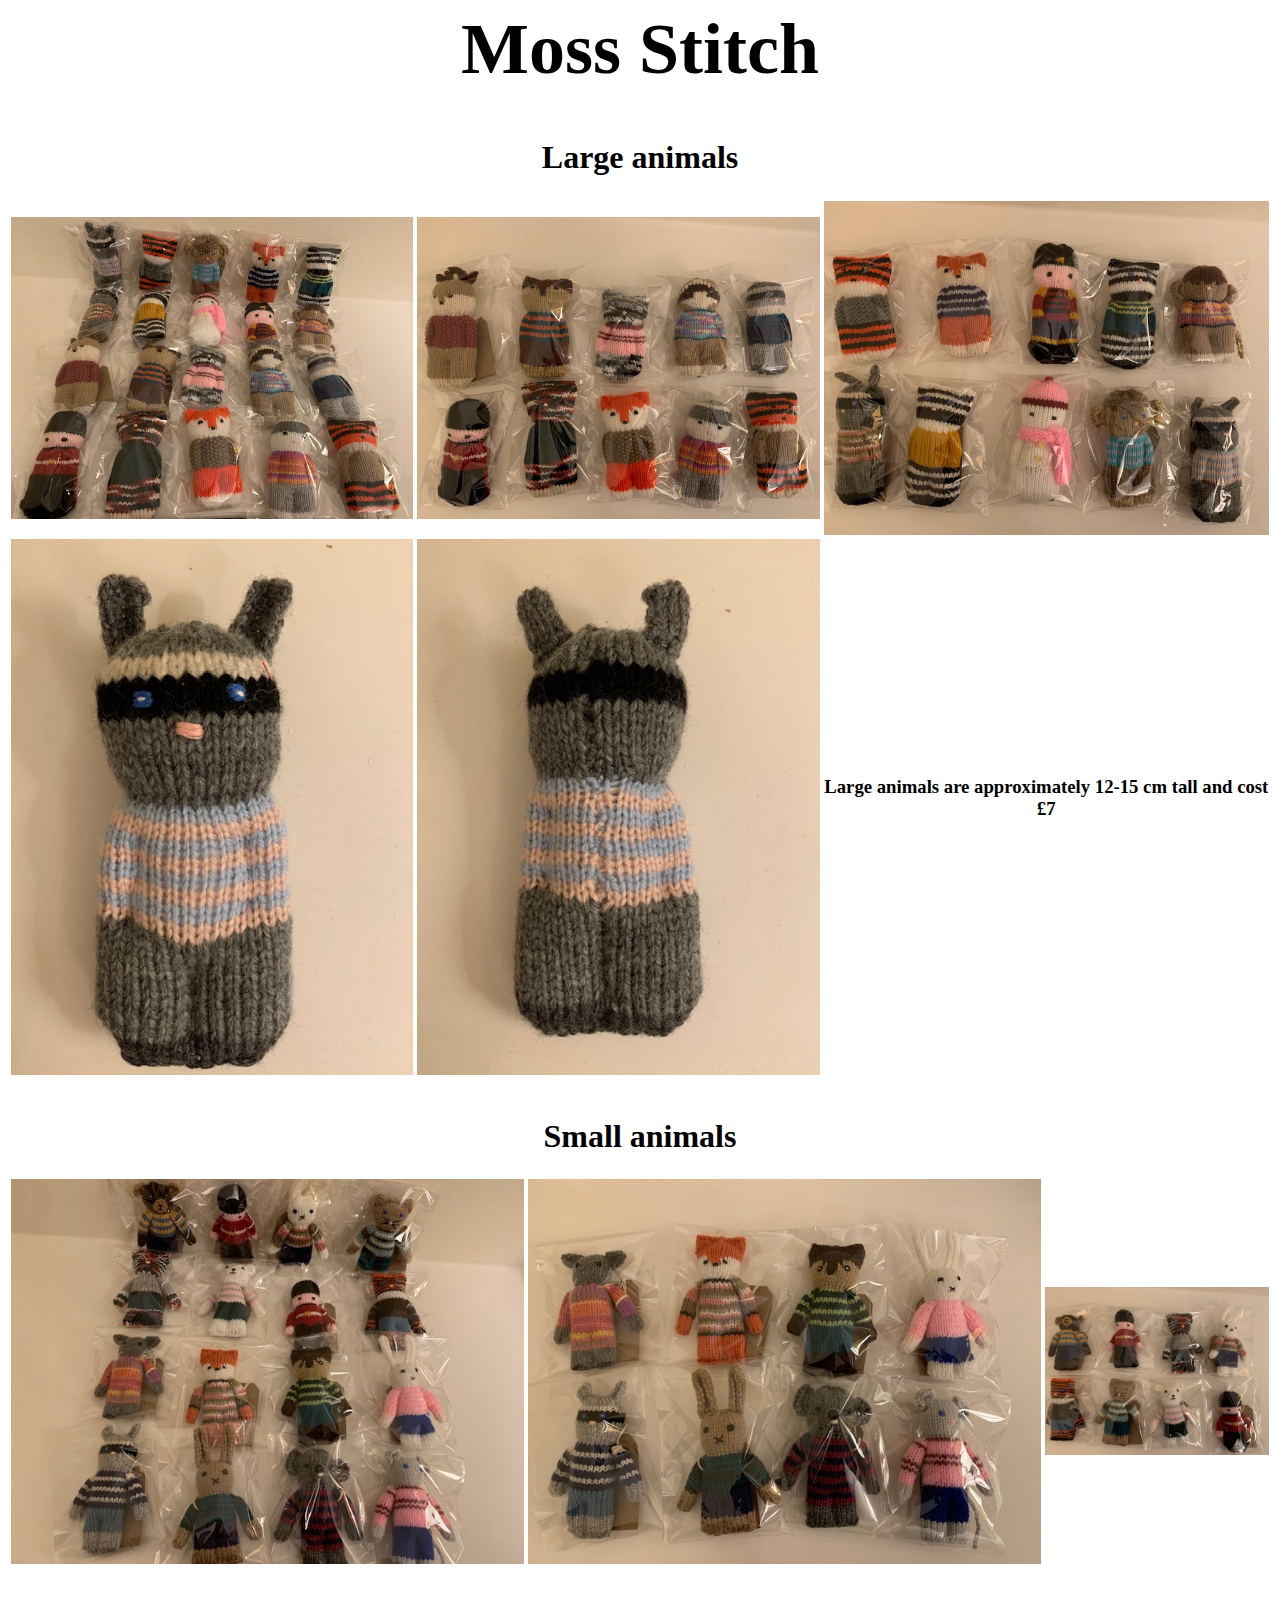
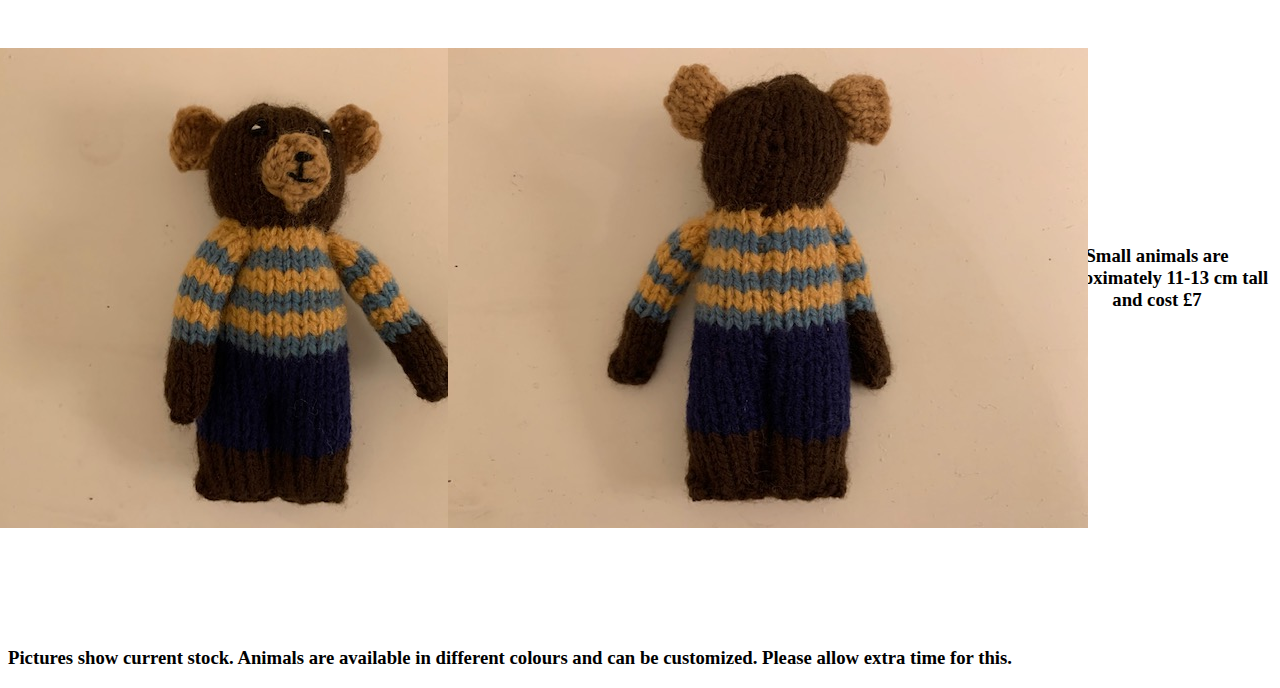
==== animals.html @ d62843e5 "Update animals.html" ====
<html>
	<head>
		<title>Animals-3</title>
		<style>
			p {
				text-align:center;
				font-size:24px;
			}
		</style>
	</head>
	<body>
		<h1 style = 'font-size:72px;text-align:center'>Moss Stitch</h1>
		<h1 style = 'text-align:center'>Large animals</h1>
		<table style = 'width:100%'>
			<tr>
				<td><img src = 'bigAnimal1.jpg' style = 'width:100%'></td>
				<td><img src = 'bigAnimal2.jpg' style = 'width:100%'></td>
				<td><img src = 'bigAnimal3.jpg' style = 'width:100%'></td>
			</tr>
			<tr>
				<td><img src = 'bigAnimal4.jpg' style = 'width:100%'></td>
				<td><img src = 'bigAnimal5.jpg' style = 'width:100%'></td>
				<td><h3 style = 'text-align:center'>Large animals are approximately 12-15 cm tall and cost £7</h3></td>
			</tr>
		</table>
		<br>
		<h1 style = 'text-align:center'>Small animals</h1>
		<table style = 'width:100%'>
			<tr>
				<td><img src = 'smallAnimal1.jpg' style = 'width:100%'></td>
				<td><img src = 'smallAnimal2.jpg' style = 'width:100%'></td>
				<td><img src = 'smallAnimal3.jpg' style = 'width:100%'></td>
			</tr>
			<tr>
				<td><img src = 'smallAnimal4.jpg' style = 'height:100%;transform:rotate(270deg)'></td>
				<td><img src = 'smallAnimal5.jpg' style = 'height:100%;transform:rotate(270deg)'></td>
				<td><h3 style = 'text-align:center'>Small animals are approximately 11-13 cm tall and cost £7</h3></td>
			</tr>
		</table>
		<br>
		<h3>Pictures show current stock. Animals are available in different colours and can be customized. Please allow extra time for this.</h3>
	</body>
</html>
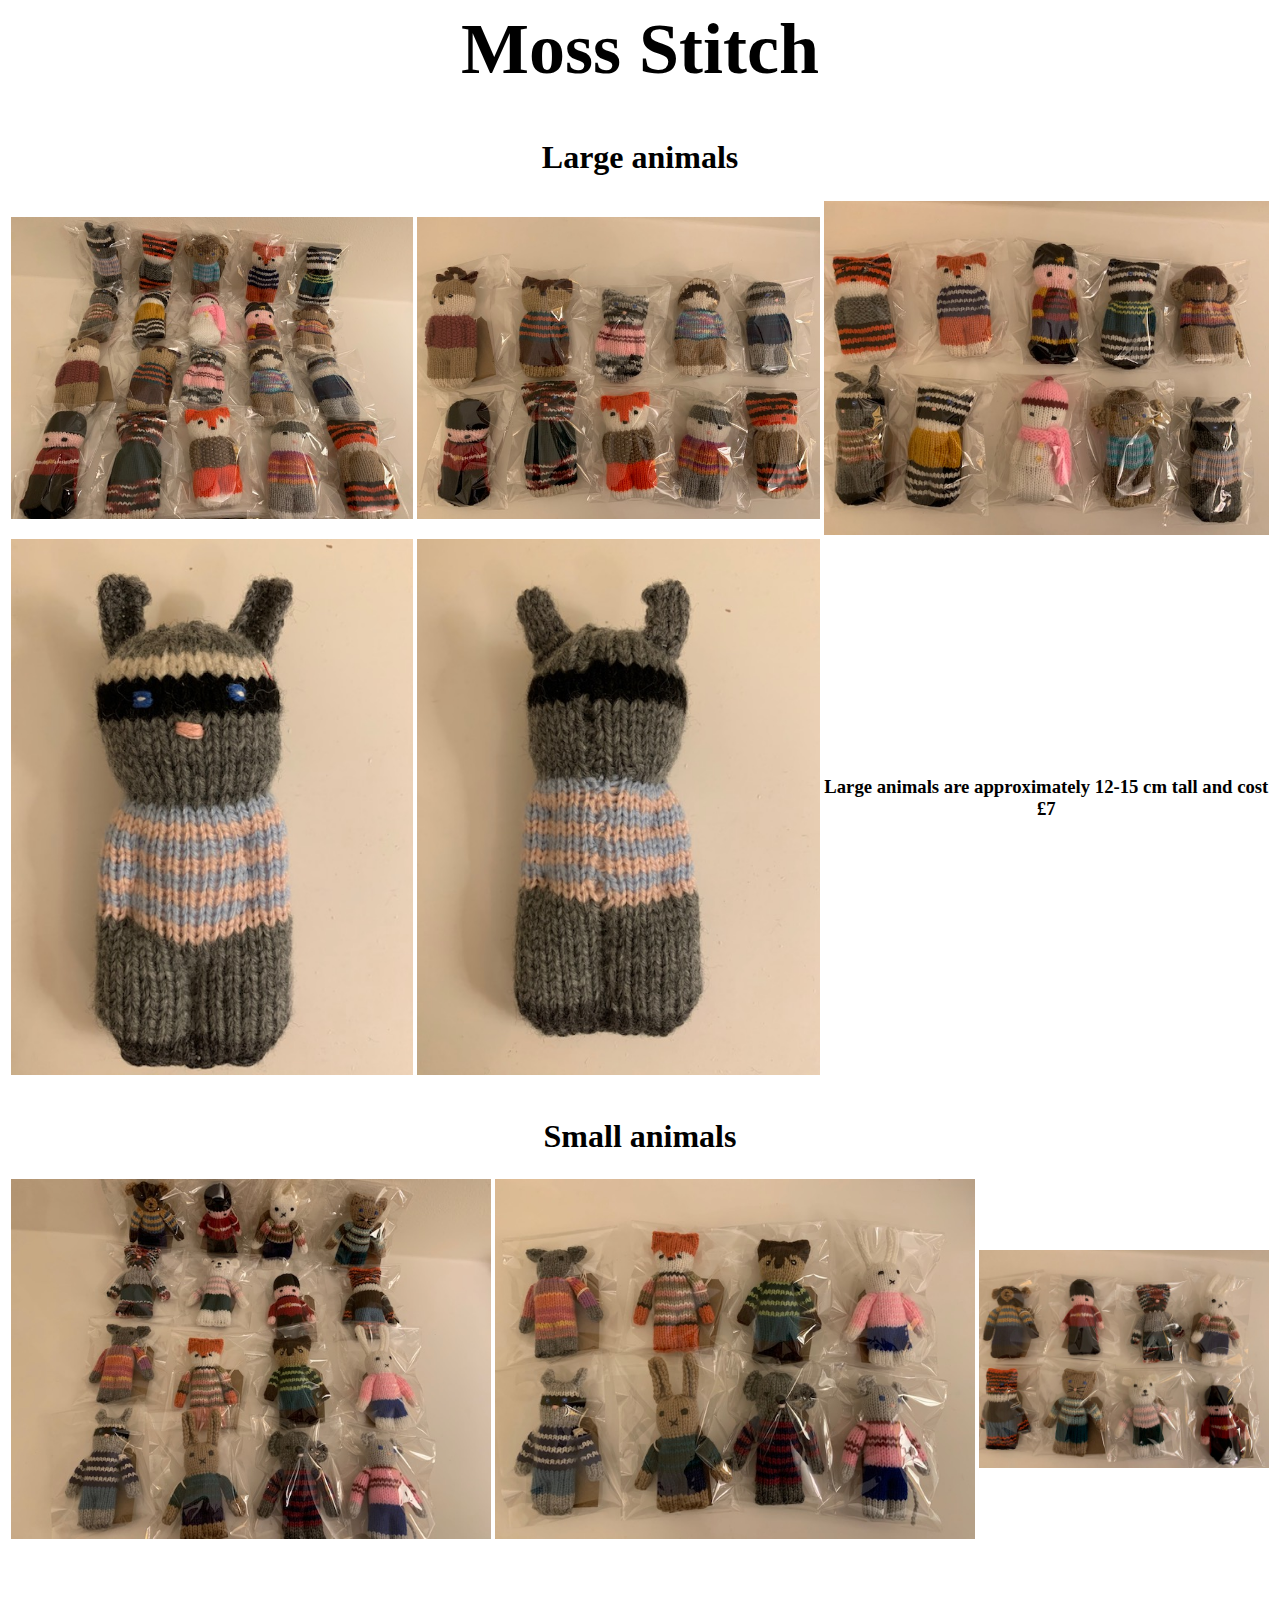
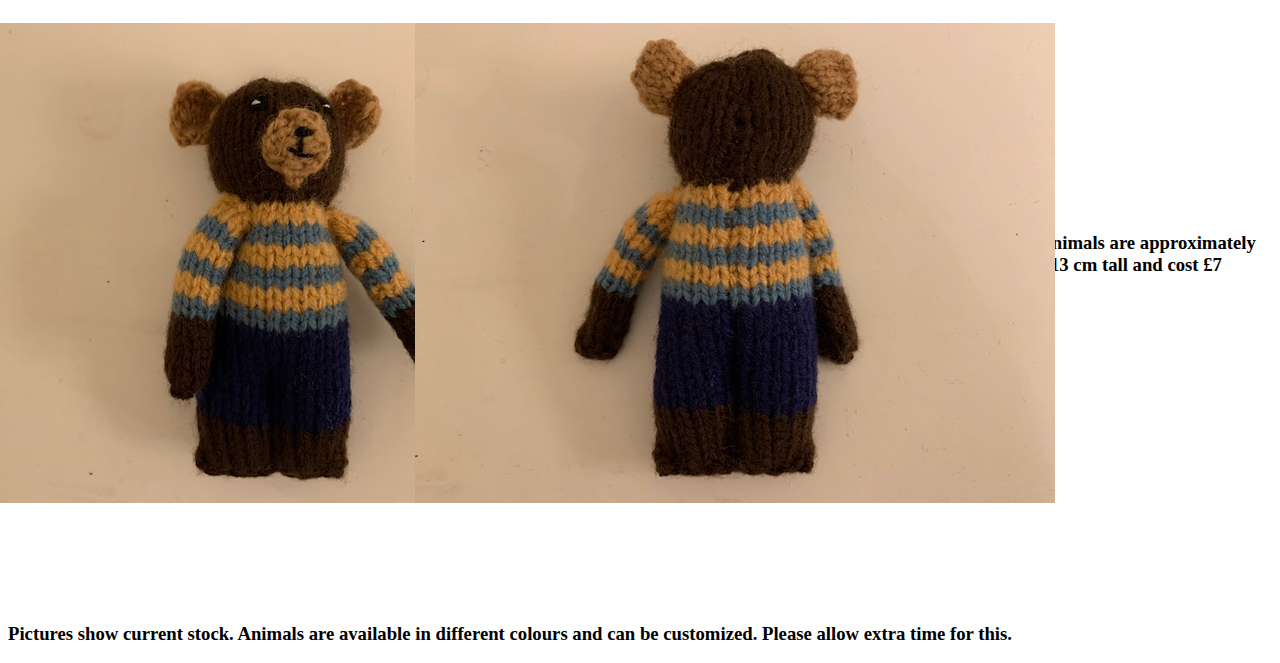
==== commit 83f998b3: "Update animals.html" ====
--- a/animals.html
+++ b/animals.html
@@ -1,6 +1,6 @@
 <html>
 	<head>
-		<title>Animals-3</title>
+		<title>Animals-4</title>
 		<style>
 			p {
 				text-align:center;
@@ -27,8 +27,8 @@
 		<h1 style = 'text-align:center'>Small animals</h1>
 		<table style = 'width:100%'>
 			<tr>
-				<td><img src = 'smallAnimal1.jpg' style = 'width:100%'></td>
-				<td><img src = 'smallAnimal2.jpg' style = 'width:100%'></td>
+				<td style = 'width:33.33%'><img src = 'smallAnimal1.jpg' style = 'width:100%'></td>
+				<td style = 'width:33.33%'><img src = 'smallAnimal2.jpg' style = 'width:100%'></td>
 				<td><img src = 'smallAnimal3.jpg' style = 'width:100%'></td>
 			</tr>
 			<tr>
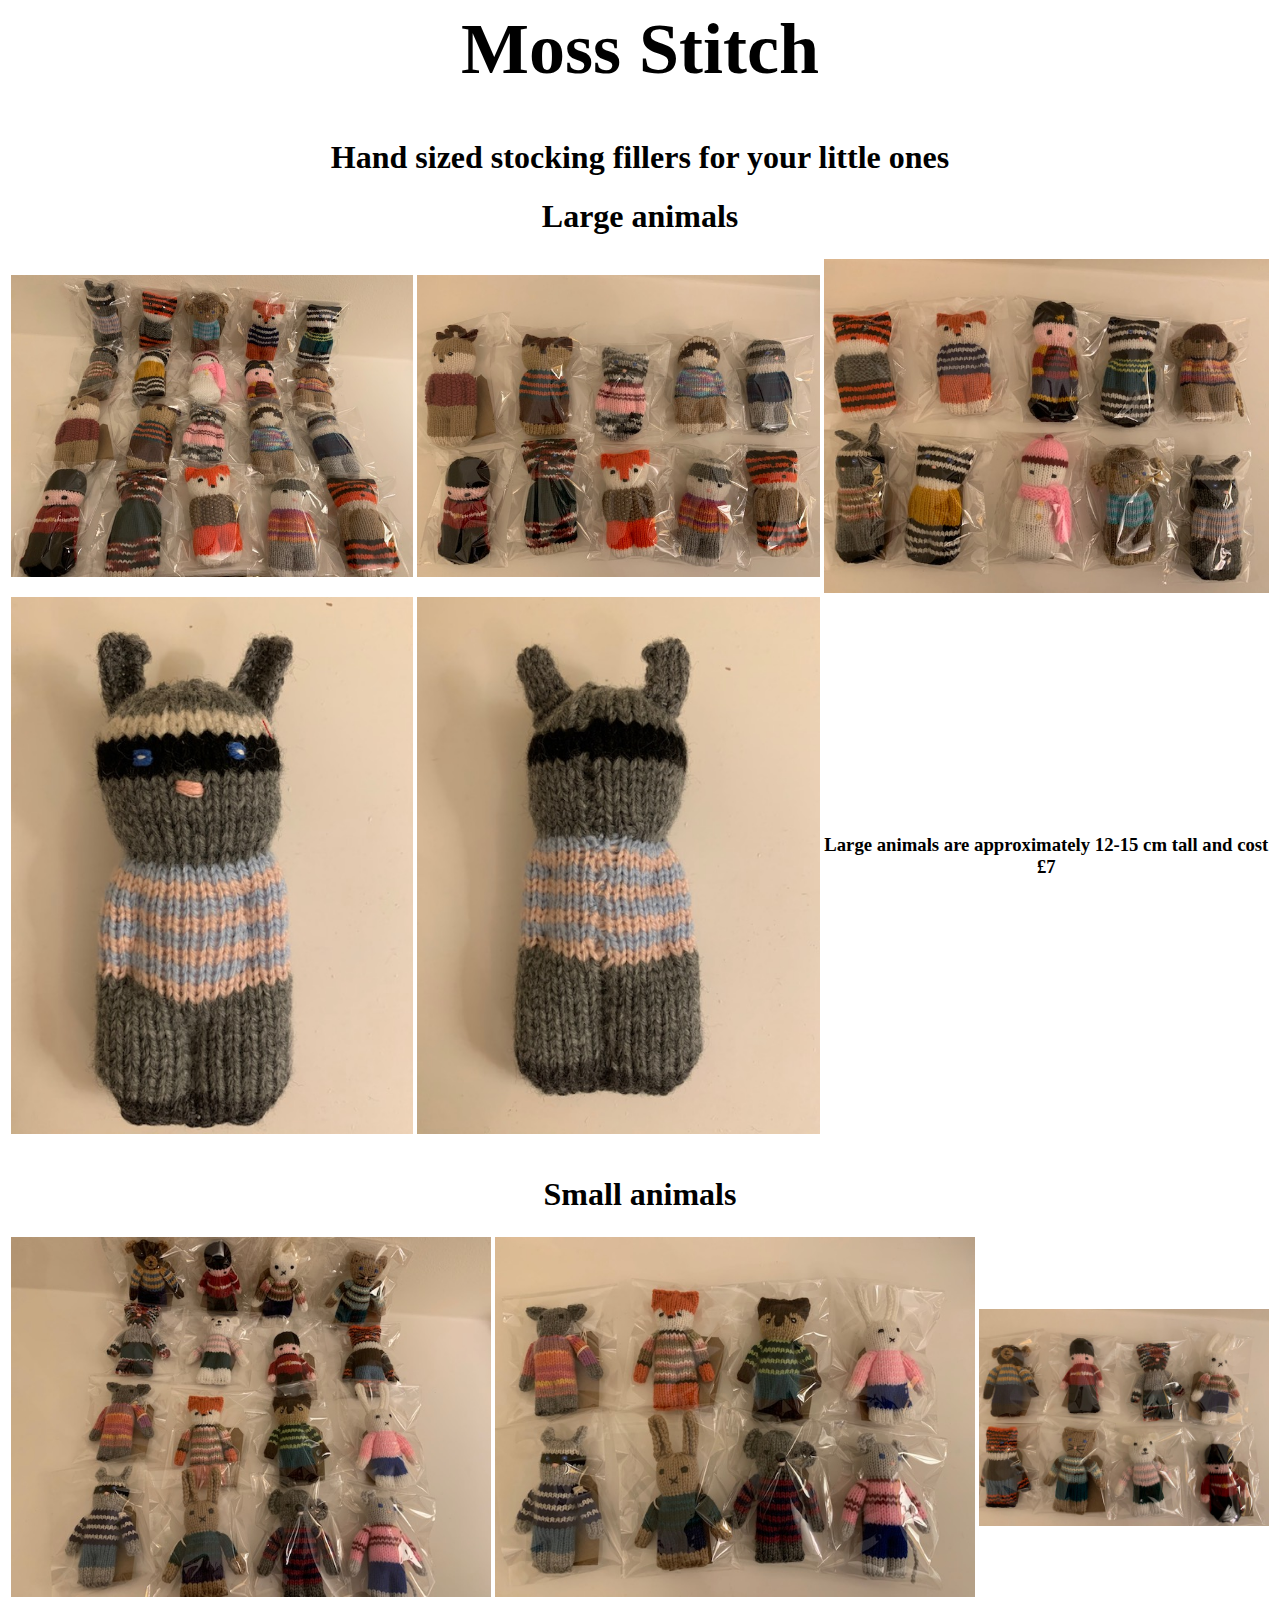
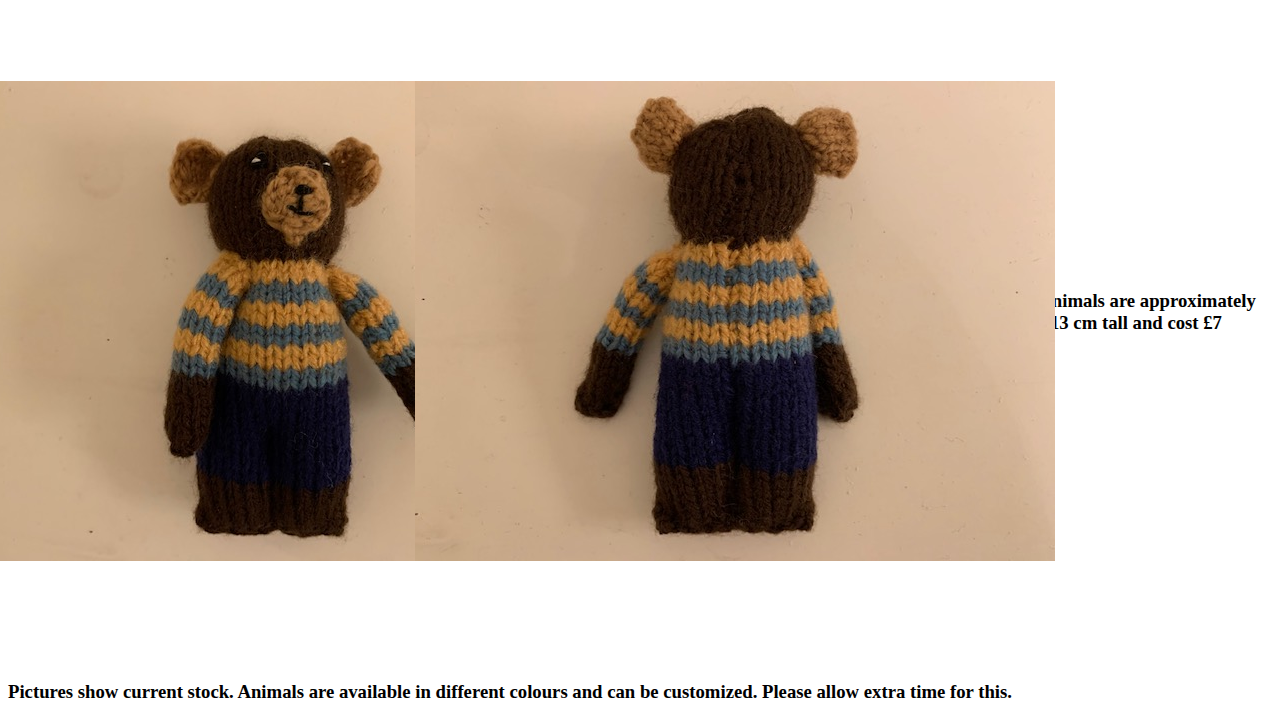
==== commit f9257072: "Update animals.html" ====
--- a/animals.html
+++ b/animals.html
@@ -10,6 +10,7 @@
 	</head>
 	<body>
 		<h1 style = 'font-size:72px;text-align:center'>Moss Stitch</h1>
+		<h1 style = 'text-align:center'>Hand sized stocking fillers for your little ones</h1>
 		<h1 style = 'text-align:center'>Large animals</h1>
 		<table style = 'width:100%'>
 			<tr>
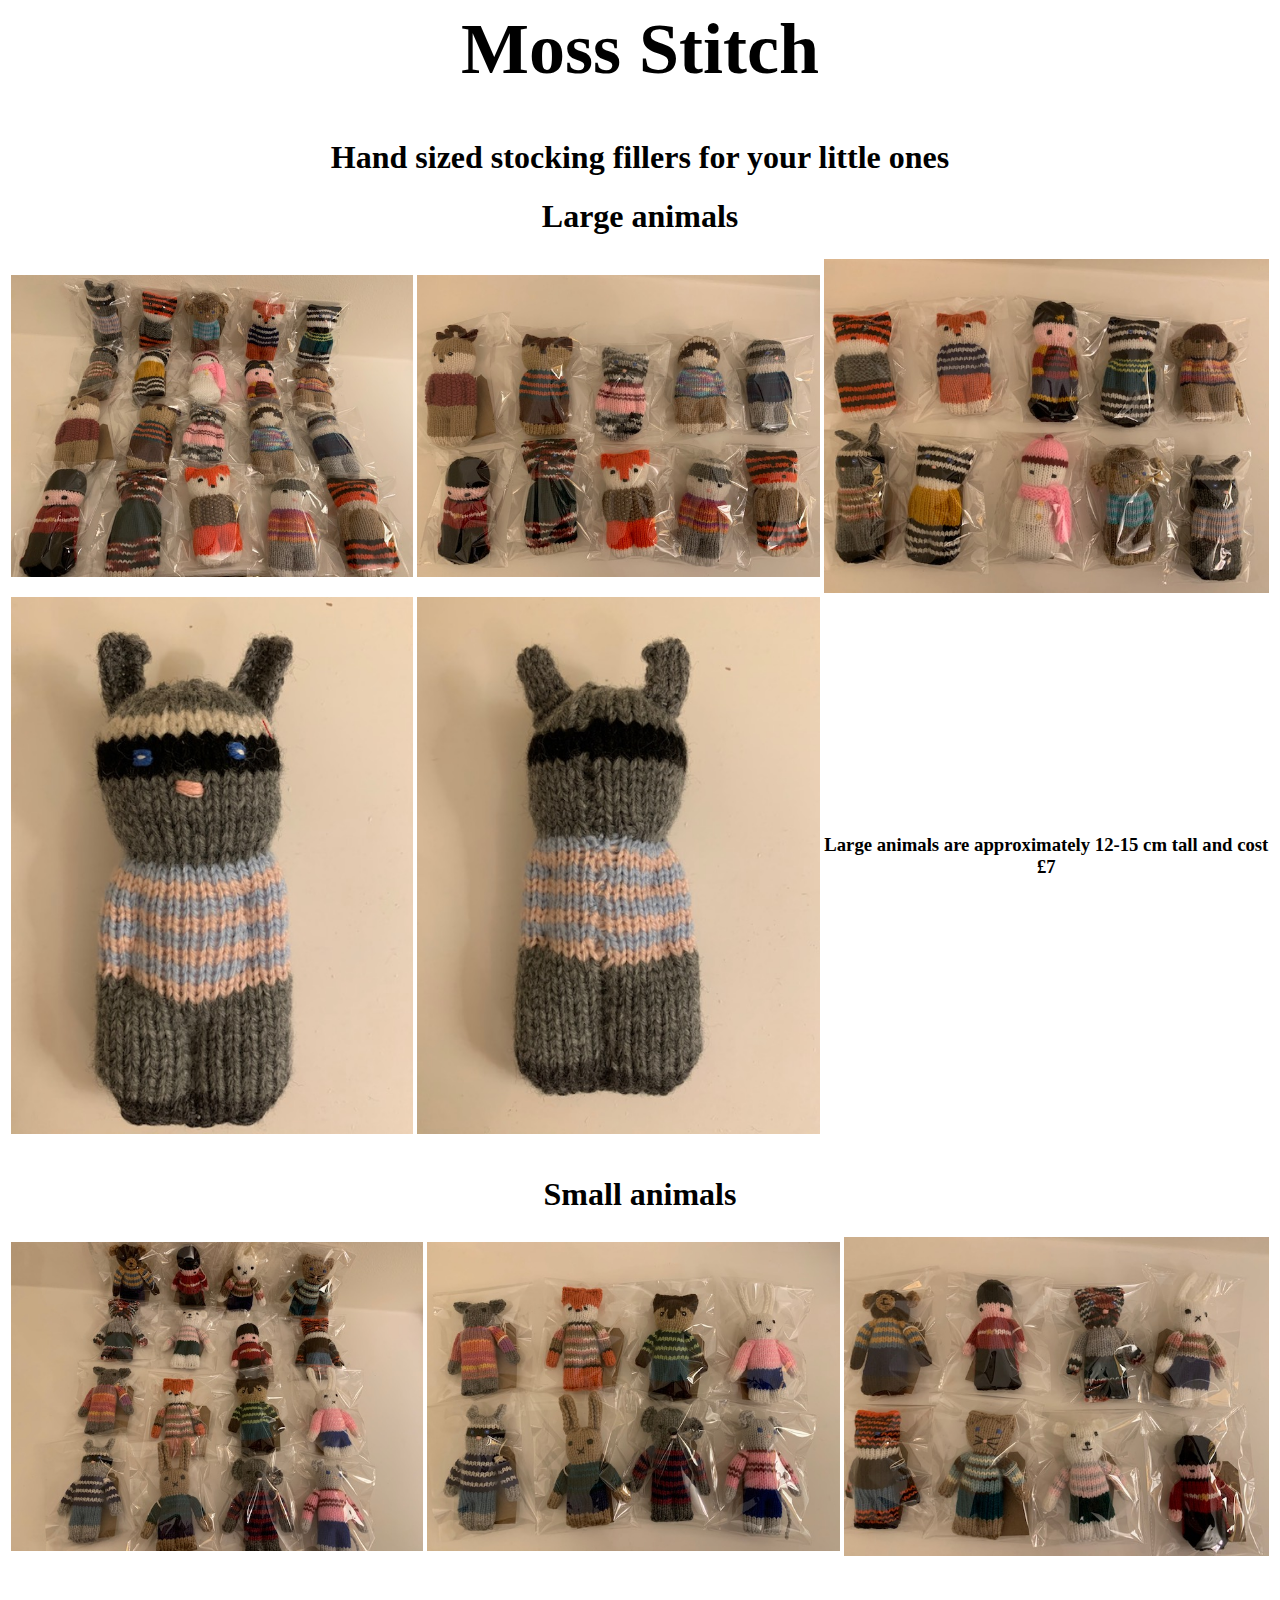
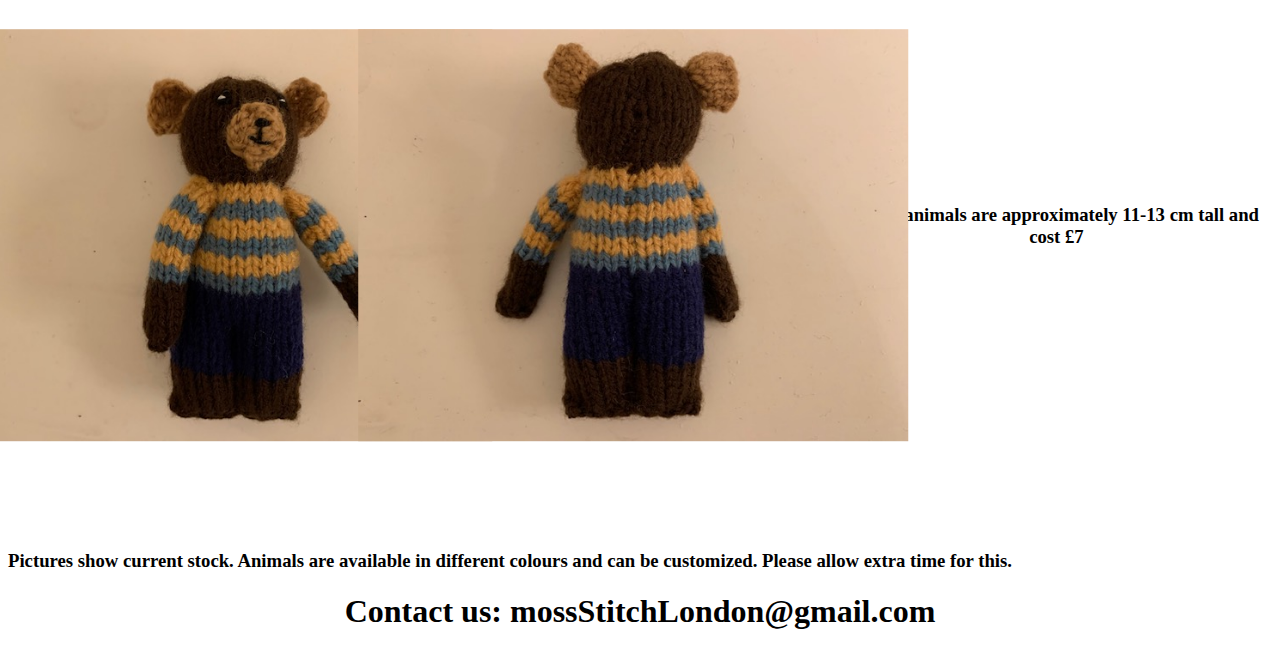
==== commit 6137467f: "Update animals.html" ====
--- a/animals.html
+++ b/animals.html
@@ -1,6 +1,7 @@
 <html>
 	<head>
-		<title>Animals-4</title>
+		<title>Animals</title>
+		<link rel="stylesheet" href="mystyle.css">
 		<style>
 			p {
 				text-align:center;
@@ -9,6 +10,7 @@
 		</style>
 	</head>
 	<body>
+		<script src = 'main.js'></script>
 		<h1 style = 'font-size:72px;text-align:center'>Moss Stitch</h1>
 		<h1 style = 'text-align:center'>Hand sized stocking fillers for your little ones</h1>
 		<h1 style = 'text-align:center'>Large animals</h1>
@@ -28,17 +30,18 @@
 		<h1 style = 'text-align:center'>Small animals</h1>
 		<table style = 'width:100%'>
 			<tr>
-				<td style = 'width:33.33%'><img src = 'smallAnimal1.jpg' style = 'width:100%'></td>
-				<td style = 'width:33.33%'><img src = 'smallAnimal2.jpg' style = 'width:100%'></td>
+				<td style = 'width:33%'><img src = 'smallAnimal1.jpg' style = 'width:100%'></td>
+				<td style = 'width:33%'><img src = 'smallAnimal2.jpg' style = 'width:100%'></td>
 				<td><img src = 'smallAnimal3.jpg' style = 'width:100%'></td>
 			</tr>
 			<tr>
-				<td><img src = 'smallAnimal4.jpg' style = 'height:100%;transform:rotate(270deg)'></td>
-				<td><img src = 'smallAnimal5.jpg' style = 'height:100%;transform:rotate(270deg)'></td>
+				<td><img src = 'smallAnimal4.jpg' style = 'width:100%;transform:rotate(270deg)'></td>
+				<td><img src = 'smallAnimal5.jpg' style = 'width:100%;transform:rotate(270deg)'></td>
 				<td><h3 style = 'text-align:center'>Small animals are approximately 11-13 cm tall and cost £7</h3></td>
 			</tr>
 		</table>
 		<br>
 		<h3>Pictures show current stock. Animals are available in different colours and can be customized. Please allow extra time for this.</h3>
+		<h1 style = 'text-align:center'>Contact us: mossStitchLondon@gmail.com</h1>
 	</body>
 </html>
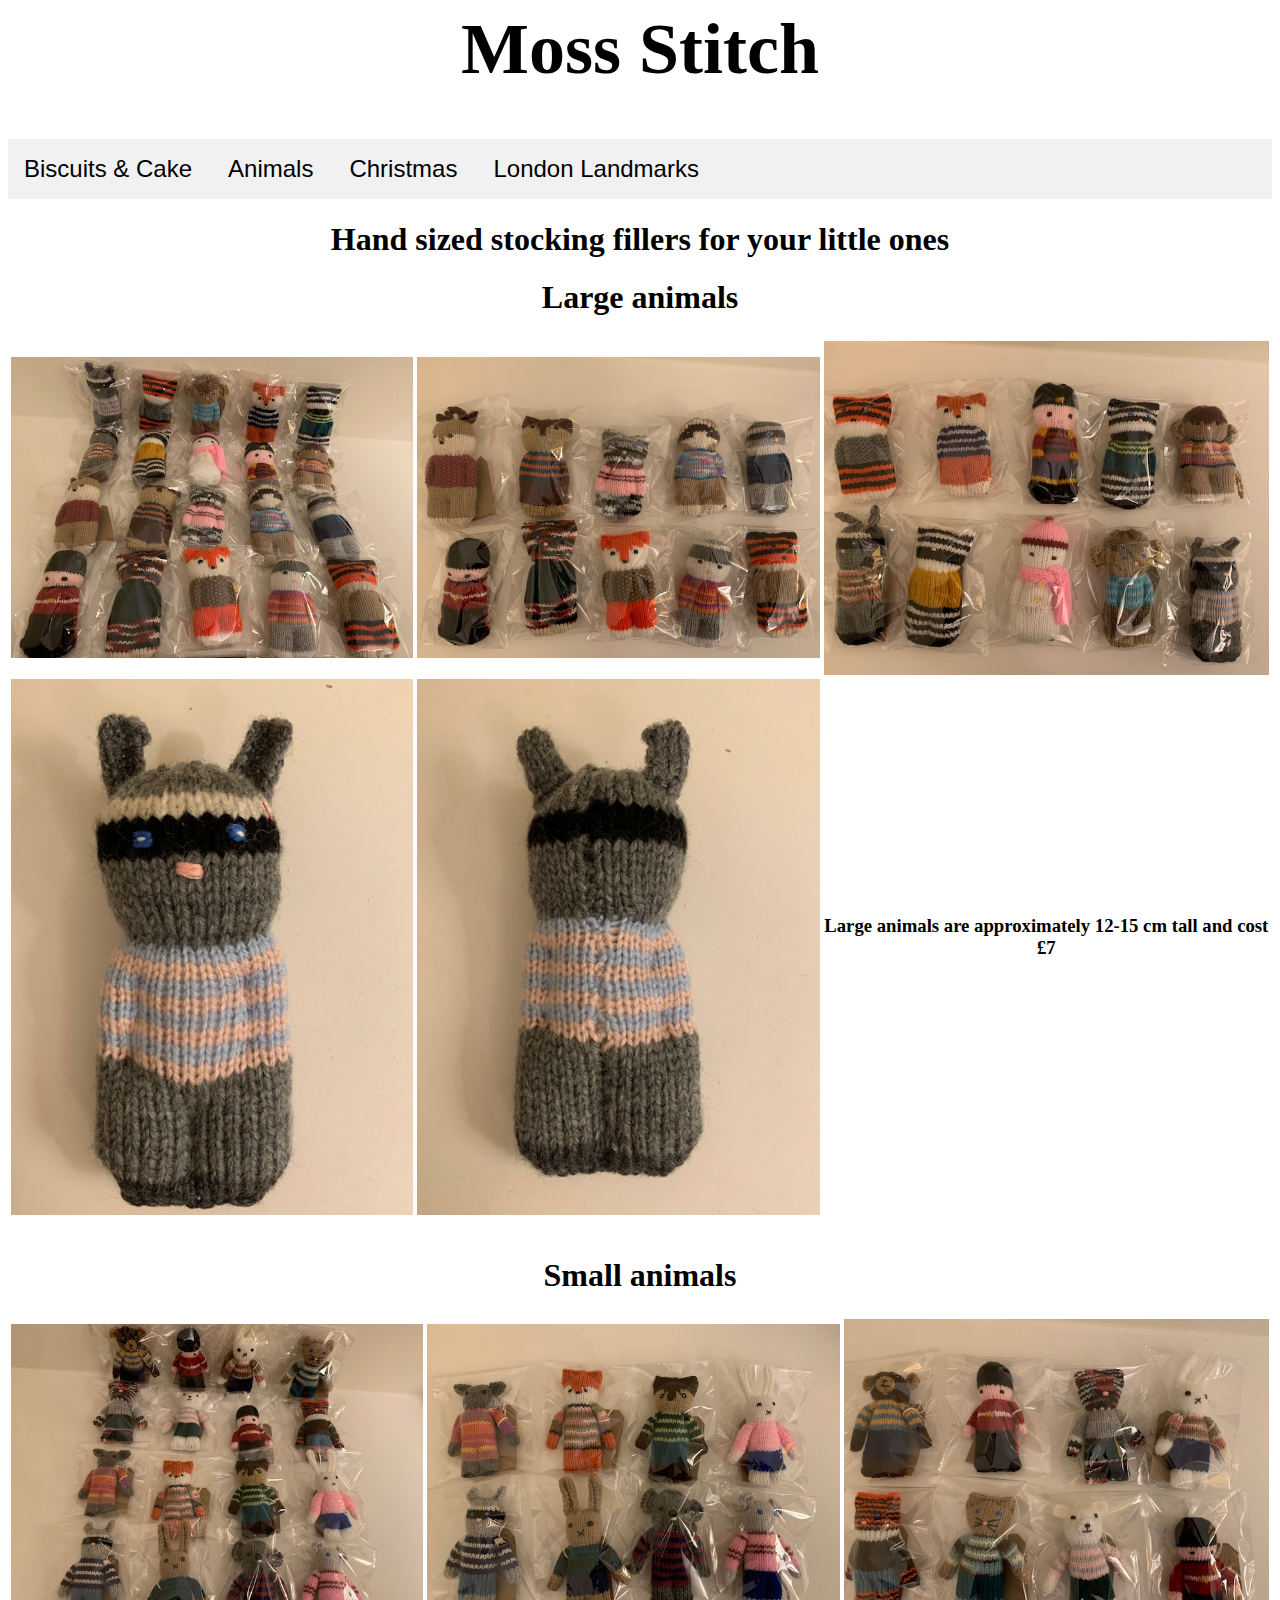
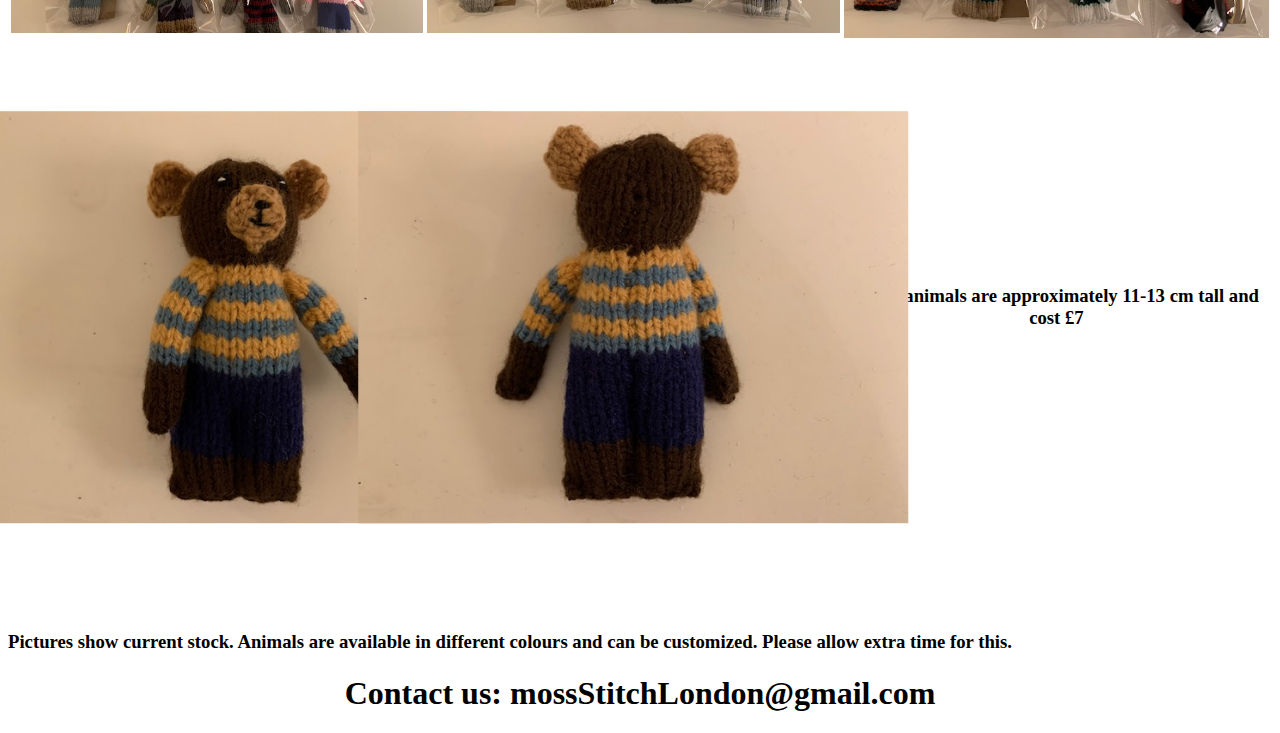
==== commit f5aca23b: "Update animals.html" ====
--- a/animals.html
+++ b/animals.html
@@ -12,6 +12,12 @@
 	<body>
 		<script src = 'main.js'></script>
 		<h1 style = 'font-size:72px;text-align:center'>Moss Stitch</h1>
+		<div style = 'width:100%;background-color:#f1f1f1'>
+  			<button class = 'tab' onclick="document.location='food.html'">Biscuits & Cake</button>
+  			<button class = 'tab' onclick="document.location='animals.html'">Animals</button>
+  			<button class = 'tab' onclick="document.location='christmas.html'">Christmas</button>
+			<button class = 'tab' onclick="document.location='london.html'">London Landmarks</button>
+		</div>
 		<h1 style = 'text-align:center'>Hand sized stocking fillers for your little ones</h1>
 		<h1 style = 'text-align:center'>Large animals</h1>
 		<table style = 'width:100%'>
--- a/mystyle.css
+++ b/mystyle.css
@@ -0,0 +1,10 @@
+.tab {
+	background-color:#f1f1f1;
+	border: none;
+	outline: none;
+	padding: 16px 16px;
+	font-size: 24px;
+}
+.tab:hover {
+	background-color: #666666;
+}
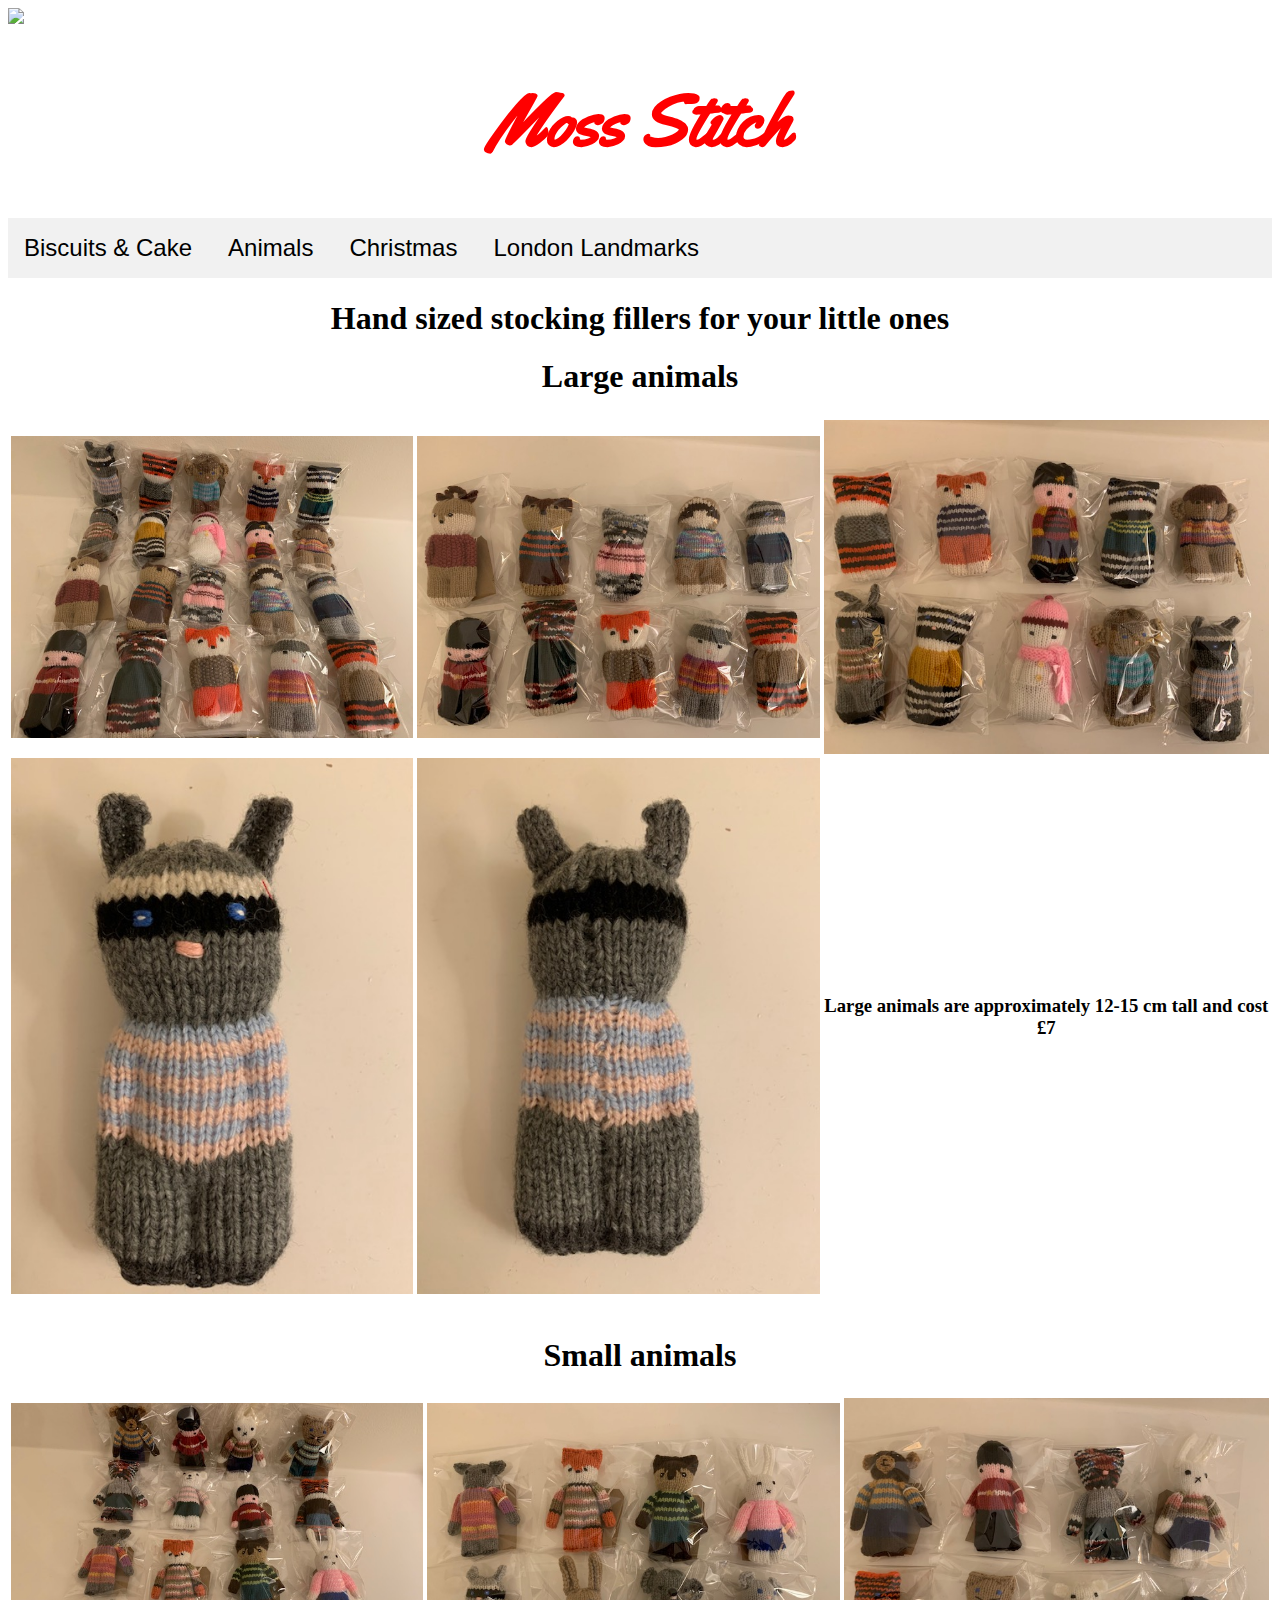
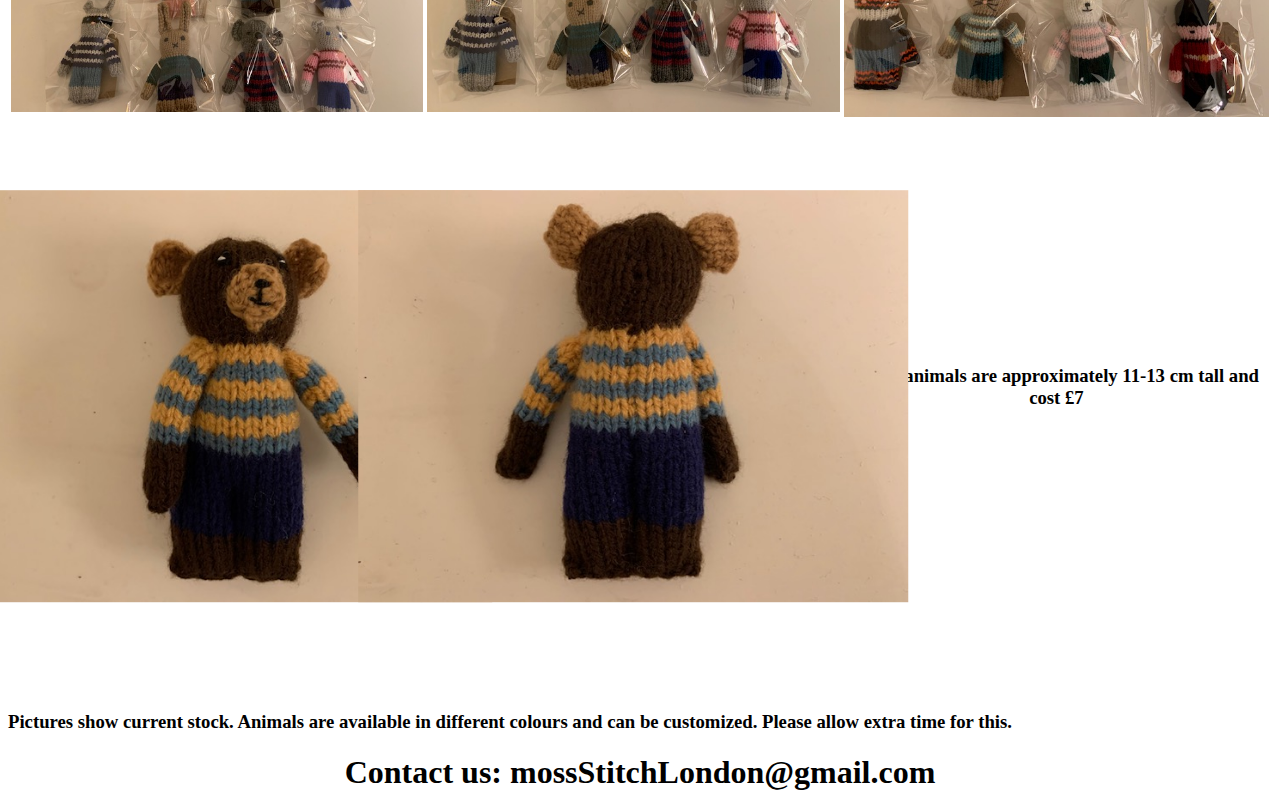
==== commit c294e64e: "Update animals.html" ====
--- a/animals.html
+++ b/animals.html
@@ -11,7 +11,8 @@
 	</head>
 	<body>
 		<script src = 'main.js'></script>
-		<h1 style = 'font-size:72px;text-align:center'>Moss Stitch</h1>
+		<img src = 'logo.jpg' class = 'logo'>
+		<h1 style = 'font-size:72px;text-align:center' class = 'heading'>Moss Stitch</h1>
 		<div style = 'width:100%;background-color:#f1f1f1'>
   			<button class = 'tab' onclick="document.location='food.html'">Biscuits & Cake</button>
   			<button class = 'tab' onclick="document.location='animals.html'">Animals</button>
--- a/mystyle.css
+++ b/mystyle.css
@@ -1,3 +1,4 @@
+@import url('https://fonts.googleapis.com/css2?family=Yellowtail&display=swap');
 .tab {
 	background-color:#f1f1f1;
 	border: none;
@@ -8,3 +9,7 @@
 .tab:hover {
 	background-color: #666666;
 }
+.heading {
+	font-family: 'Yellowtail';
+	color: red;
+}
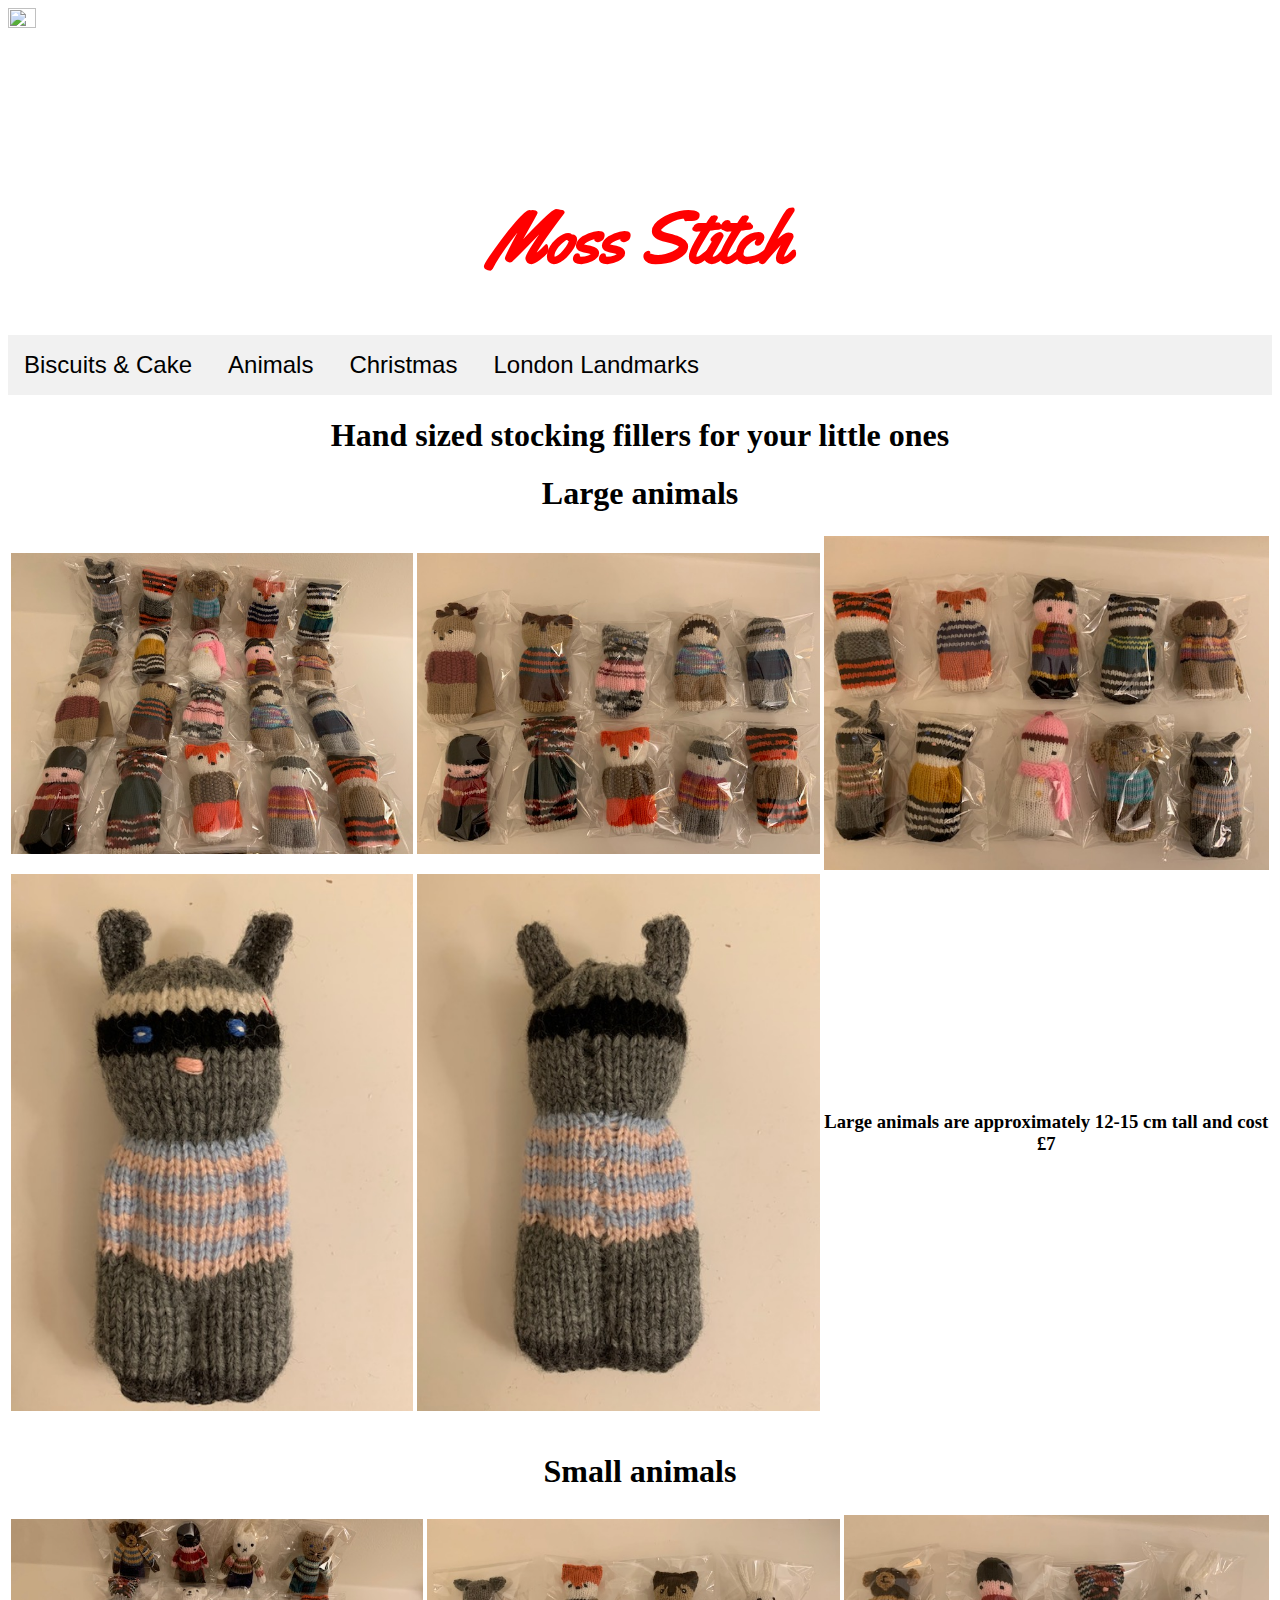
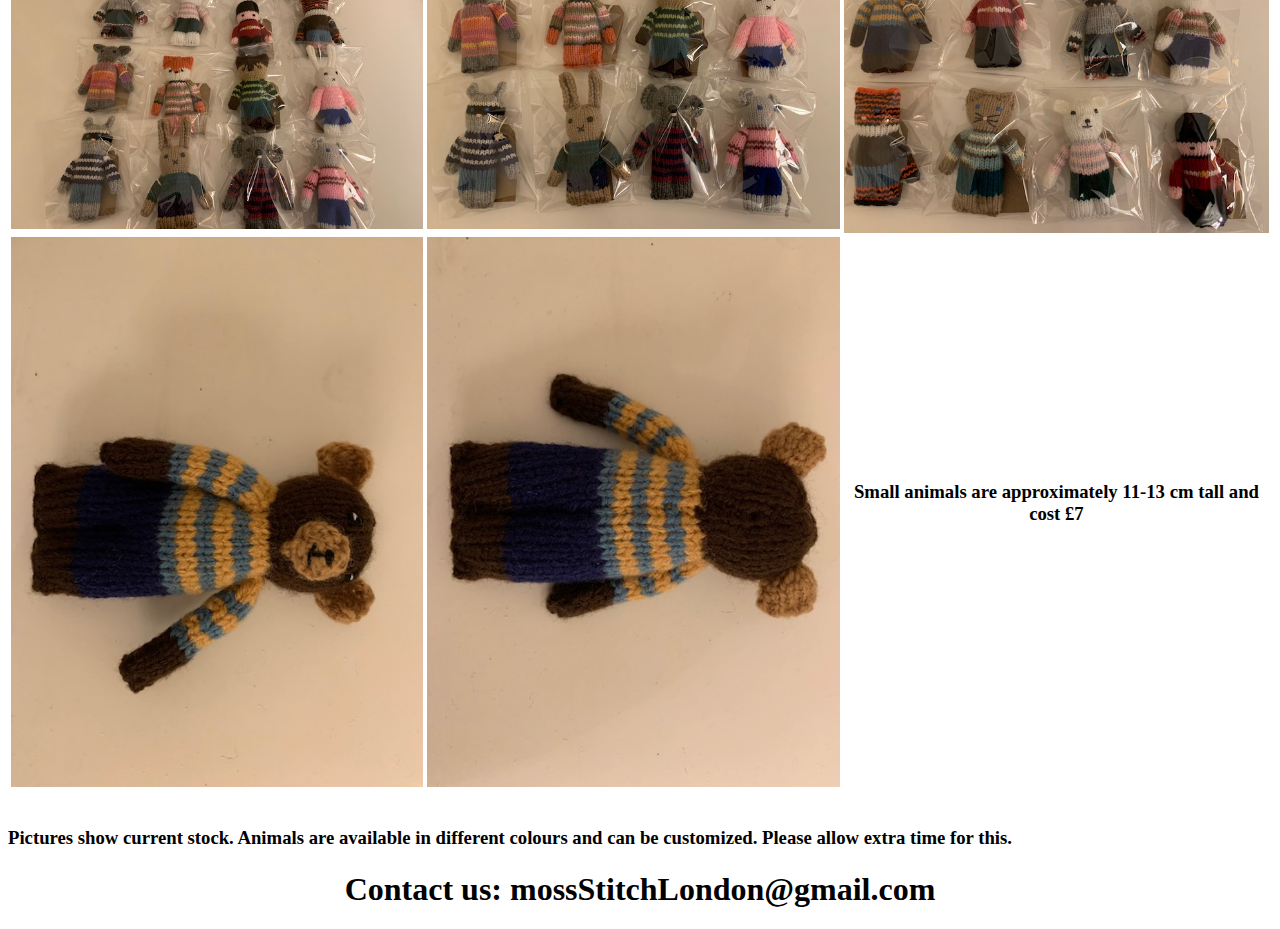
==== commit a9493a28: "Update animals.html" ====
--- a/animals.html
+++ b/animals.html
@@ -42,8 +42,8 @@
 				<td><img src = 'smallAnimal3.jpg' style = 'width:100%'></td>
 			</tr>
 			<tr>
-				<td><img src = 'smallAnimal4.jpg' style = 'width:100%;transform:rotate(270deg)'></td>
-				<td><img src = 'smallAnimal5.jpg' style = 'width:100%;transform:rotate(270deg)'></td>
+				<td><img src = 'smallAnimal4.jpg' style = 'width:100%;'></td>
+				<td><img src = 'smallAnimal5.jpg' style = 'width:100%;'></td>
 				<td><h3 style = 'text-align:center'>Small animals are approximately 11-13 cm tall and cost £7</h3></td>
 			</tr>
 		</table>
--- a/mystyle.css
+++ b/mystyle.css
@@ -13,3 +13,9 @@
 	font-family: 'Yellowtail';
 	color: red;
 }
+.logo {
+	style:relative;
+	left:25%;
+	width:15%;
+	display:inline;
+}
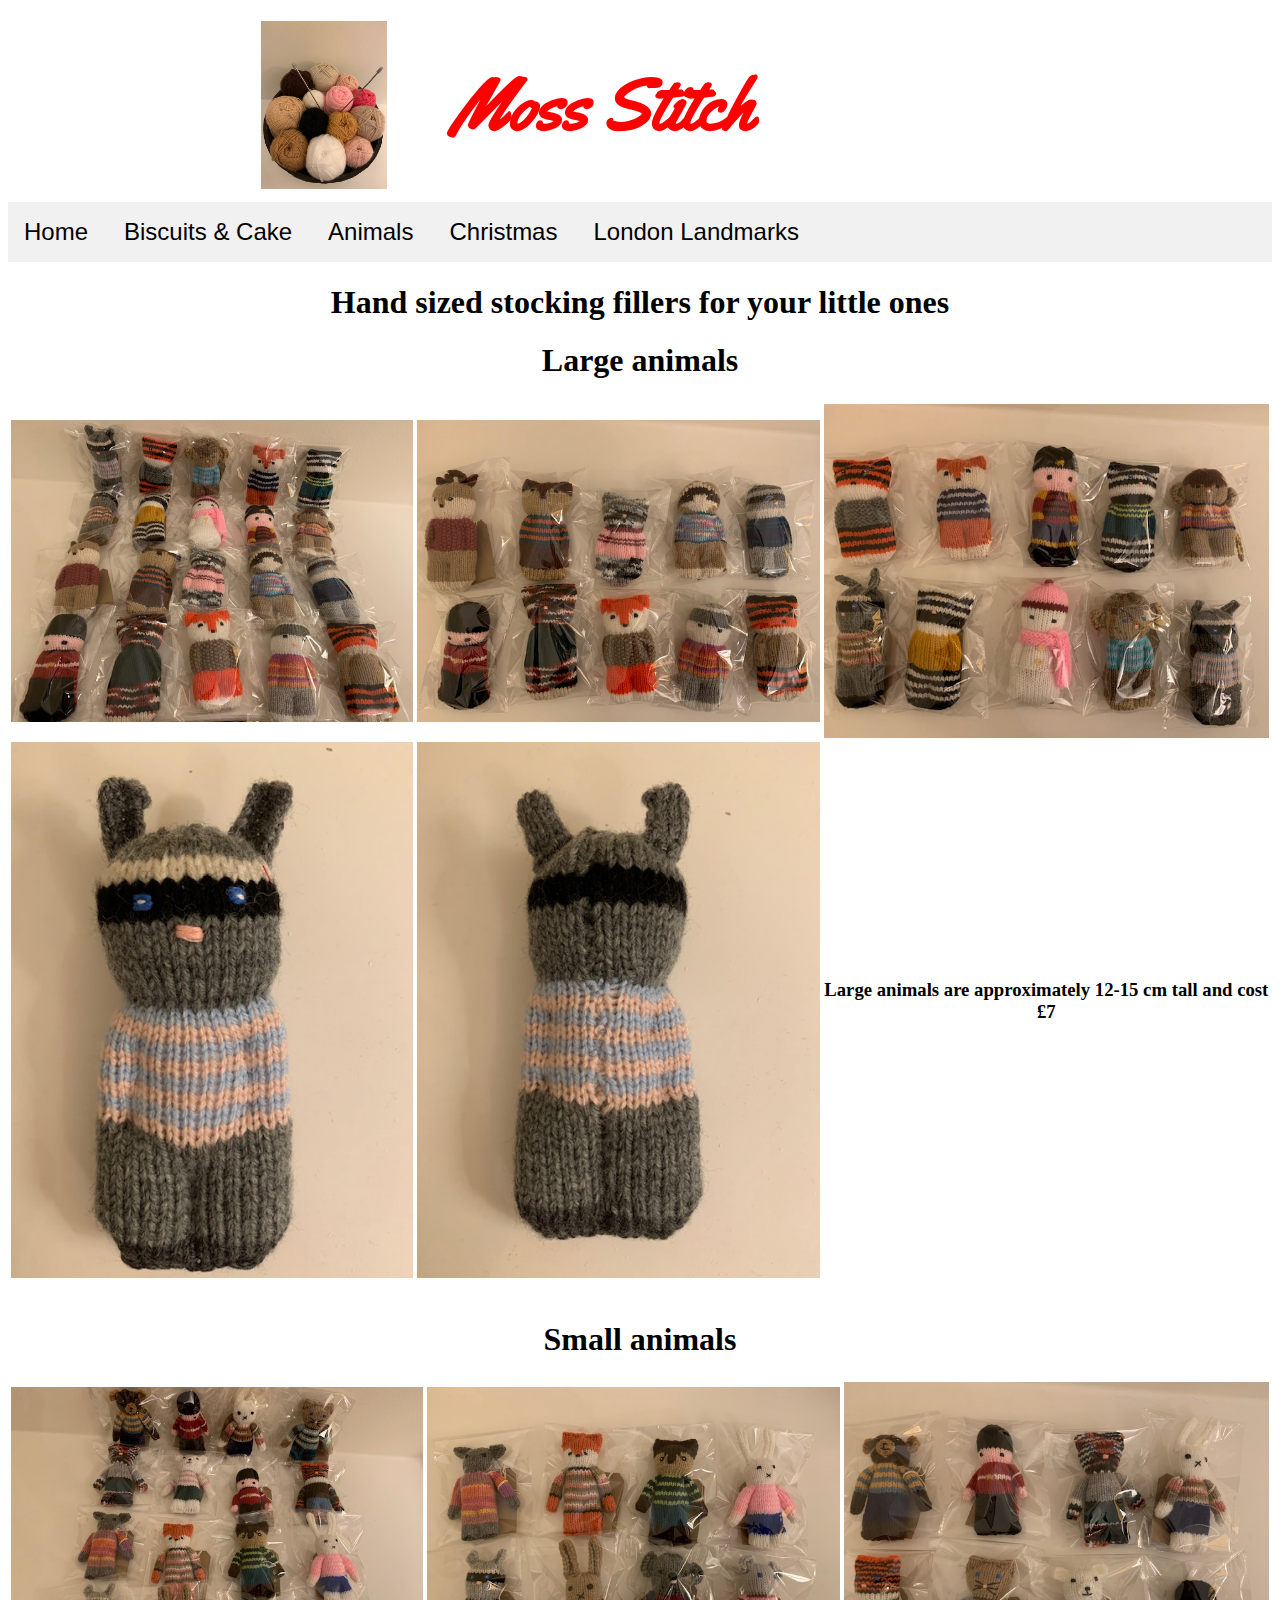
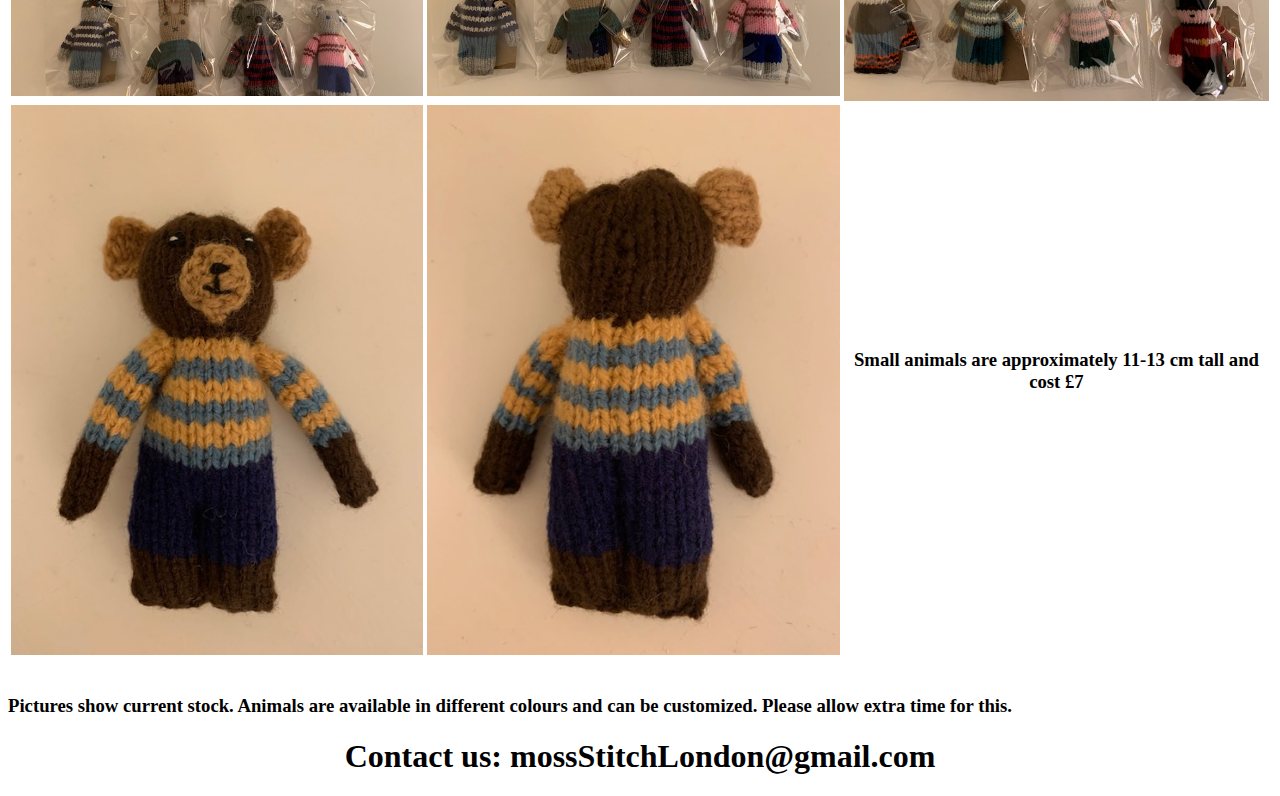
==== commit d9b3c1ac: "Update animals.html" ====
--- a/animals.html
+++ b/animals.html
@@ -14,6 +14,7 @@
 		<img src = 'logo.jpg' class = 'logo'>
 		<h1 style = 'font-size:72px;text-align:center' class = 'heading'>Moss Stitch</h1>
 		<div style = 'width:100%;background-color:#f1f1f1'>
+			<button class = 'tab' onclick="document.location='index.html'">Home</button>
   			<button class = 'tab' onclick="document.location='food.html'">Biscuits & Cake</button>
   			<button class = 'tab' onclick="document.location='animals.html'">Animals</button>
   			<button class = 'tab' onclick="document.location='christmas.html'">Christmas</button>
--- a/mystyle.css
+++ b/mystyle.css
@@ -12,10 +12,15 @@
 .heading {
 	font-family: 'Yellowtail';
 	color: red;
+	display:inline-block;
+	position:relative;
+	left:25%;
+	vertical-align:middle;
 }
 .logo {
-	style:relative;
-	left:25%;
-	width:15%;
-	display:inline;
+	position:relative;
+	left:20%;
+	width:10%;
+	display:inline-block;
+	vertical-align:middle;
 }
